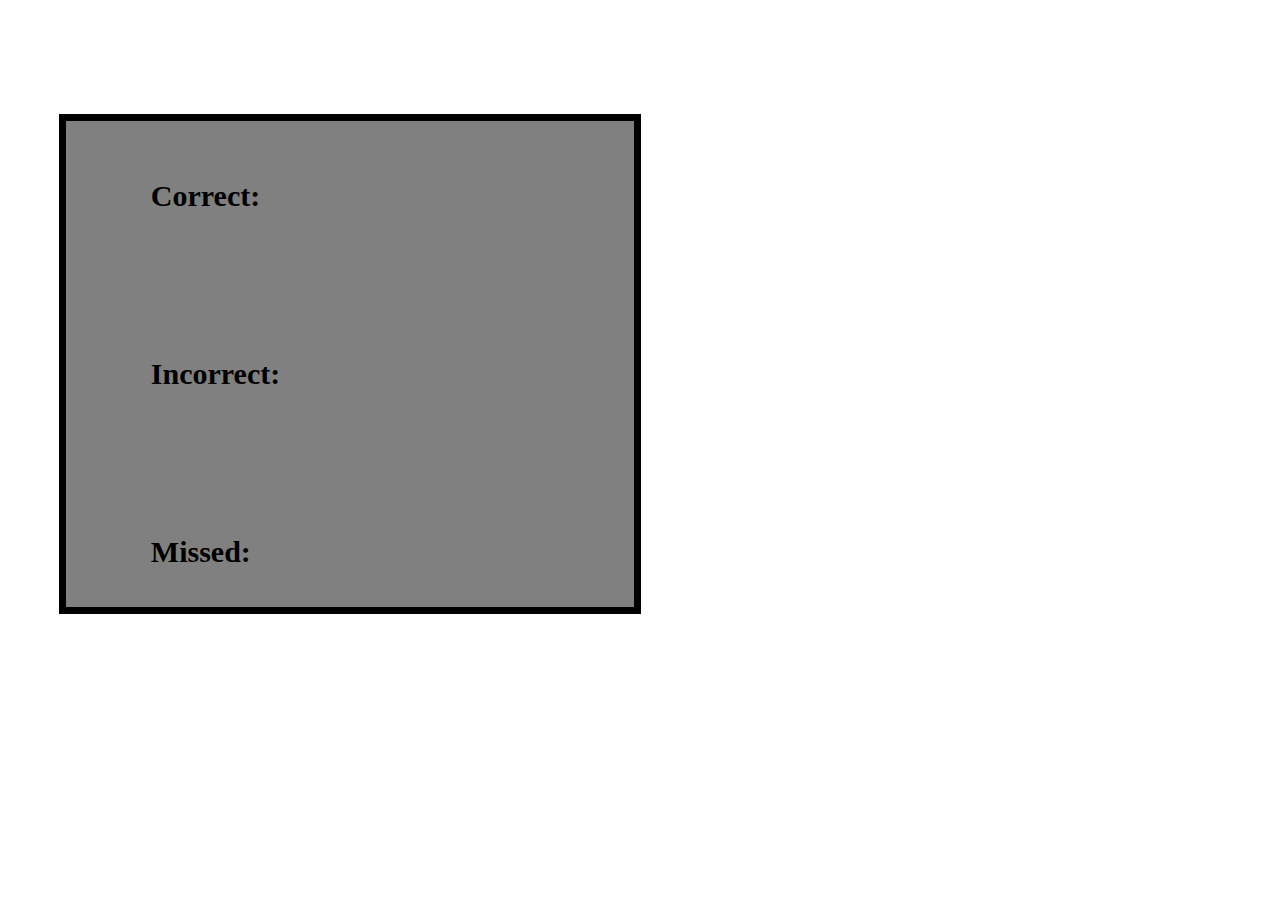
==== S.html @ af7bad2e "first initial site files" ====
<html lang="en">

<head>
    <meta charset="UTF-8">
    <meta name="viewport" content="width=device-width, initial-scale=1.0">
    <meta http-equiv="X-UA-Compatible" content="ie=edge">
    <title>Page2</title>
</head>

<script src="https://cdnjs.cloudflare.com/ajax/libs/jquery/3.2.1/jquery.min.js"></script>
<script type="text/javascript" src="script.js">
</script>

<body>
    <div class="End">
    <p>Correct: <span id="correct"></span></p><br>
    <p>Incorrect: <span id="incorrect"></span></p><br>
    <p>Missed: <span id="missed"></span></p>
</div>
</body>

<style>
    body {
        background-image: url(image.jpg);
        background-repeat: no-repeat;
        background-size: 100%;
        background-position-y: -550px; 
    }

    .End {
        position: relative;
    background-color: gray;
    width: 45%;
    height: 55%;
    border-width: 7px;
    border-style: solid;
    border-color: black;
    left: 4% ;
    top: 12%;
    }

    P{
        position: relative;
        line-height: 100px;
        left: 15%;
        font-weight: bold;
        font-size: 30px;
        bottom: 5px;
    } 
    
</style>
</html>
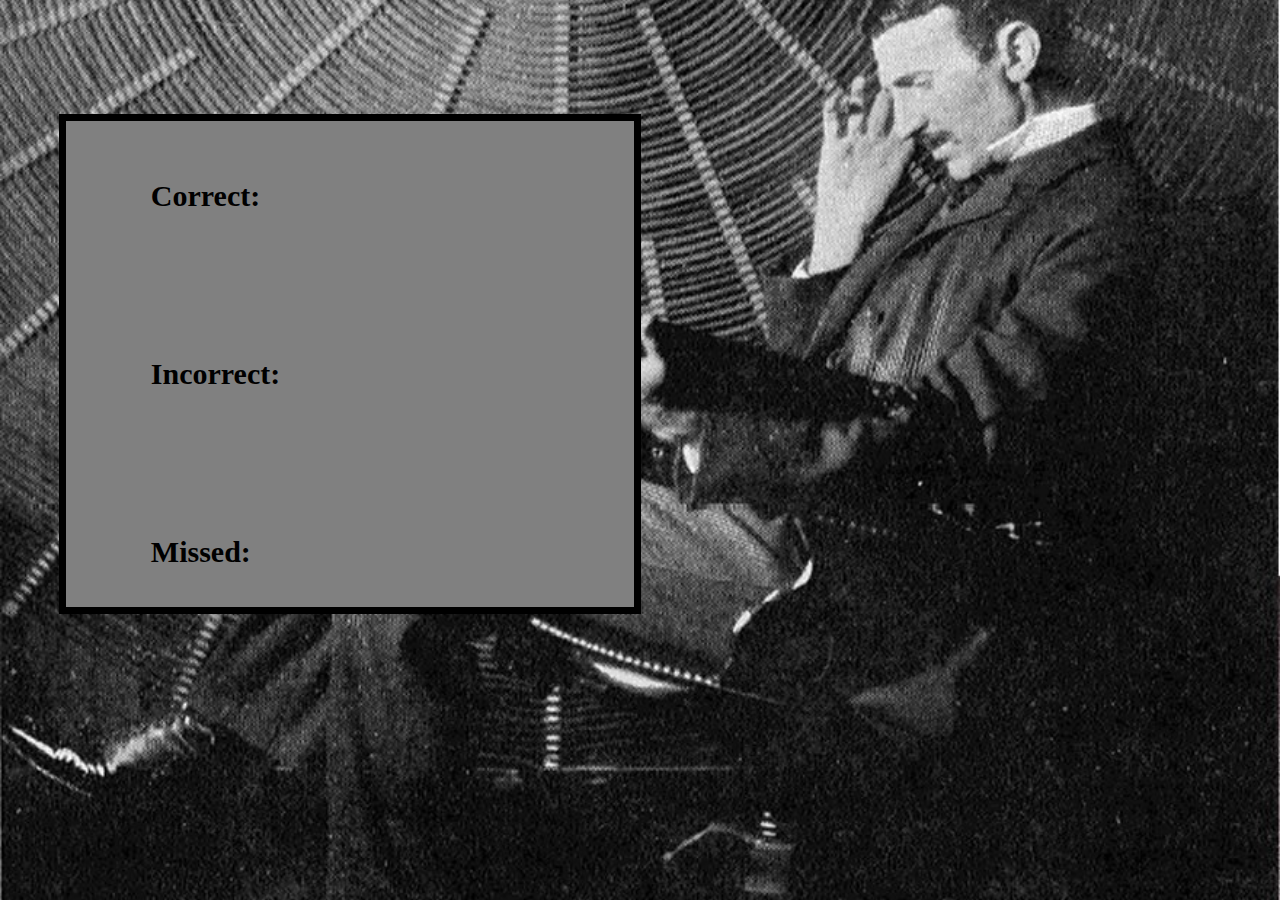
==== commit 00590315: "Update S.html" ====
--- a/S.html
+++ b/S.html
@@ -8,7 +8,7 @@
 </head>
 
 <script src="https://cdnjs.cloudflare.com/ajax/libs/jquery/3.2.1/jquery.min.js"></script>
-<script type="text/javascript" src="script.js">
+<script type="text/javascript" src="Script.js">
 </script>
 
 <body>
